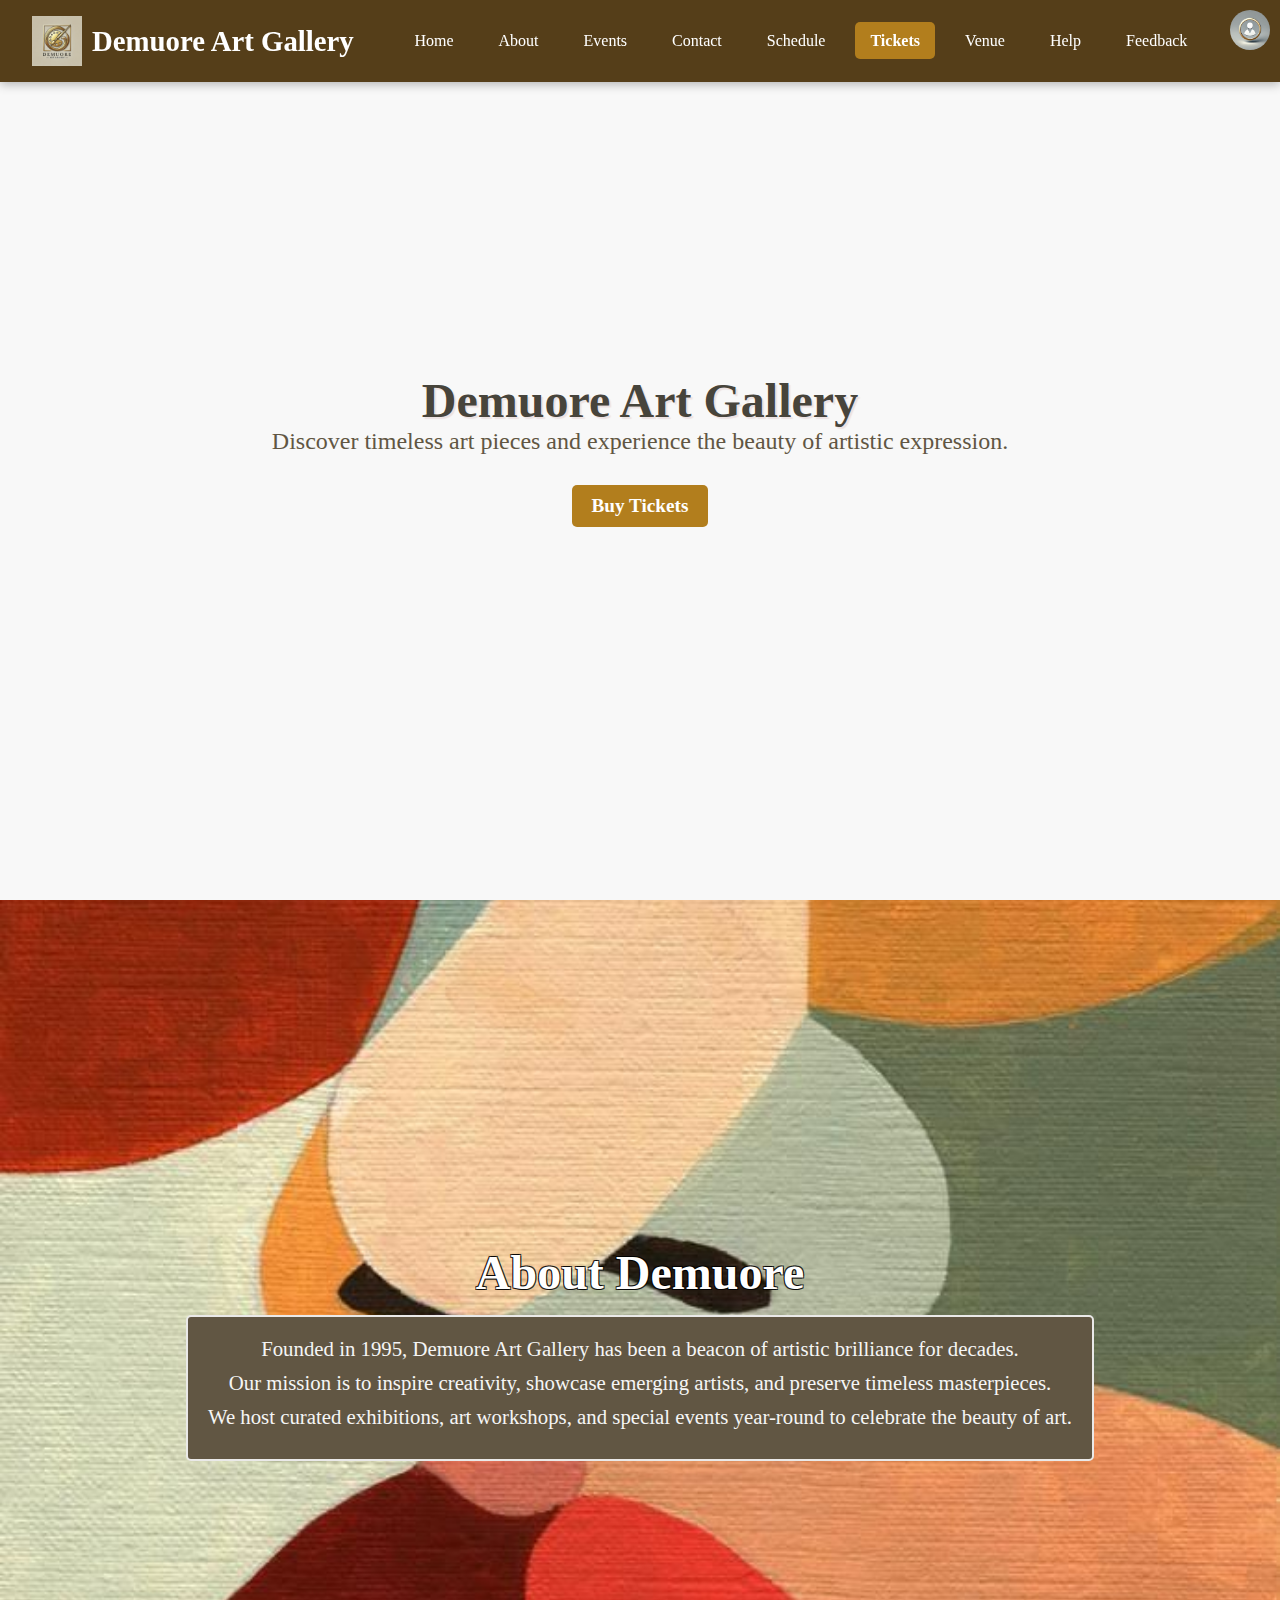
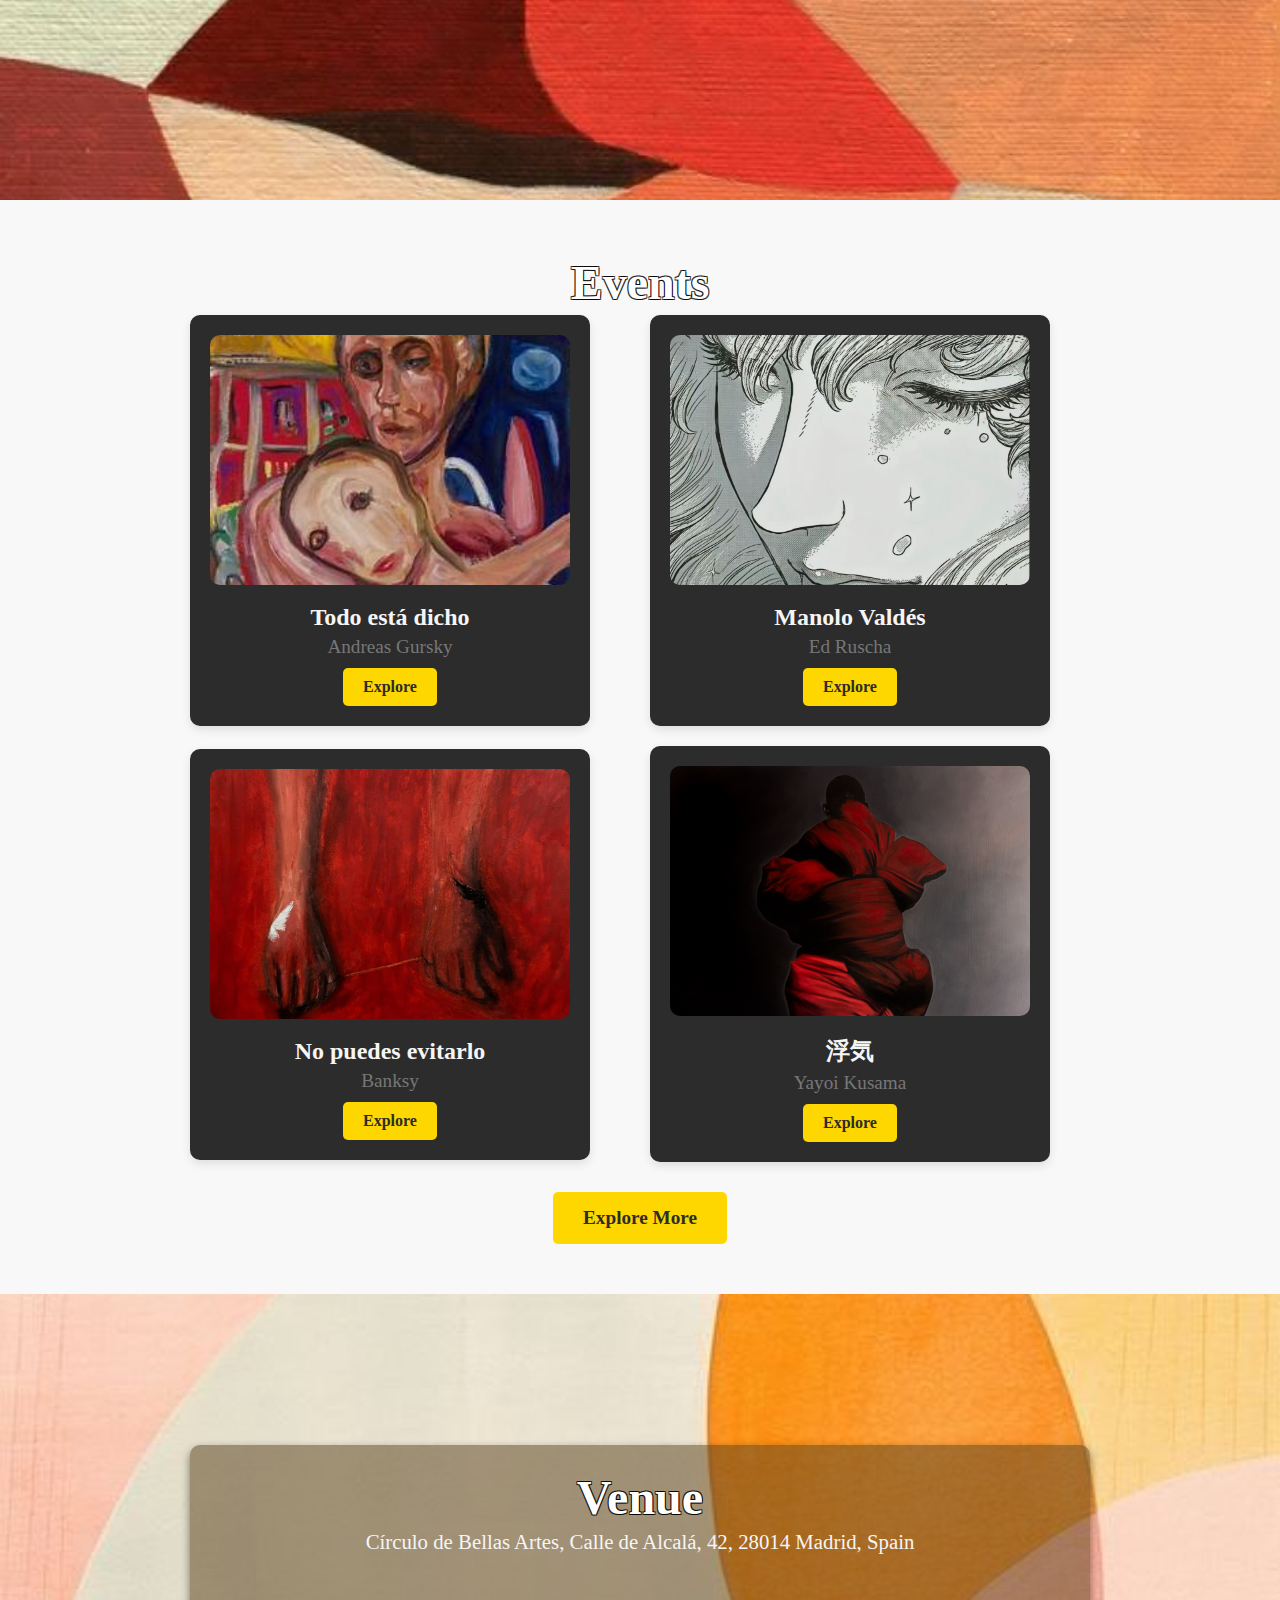
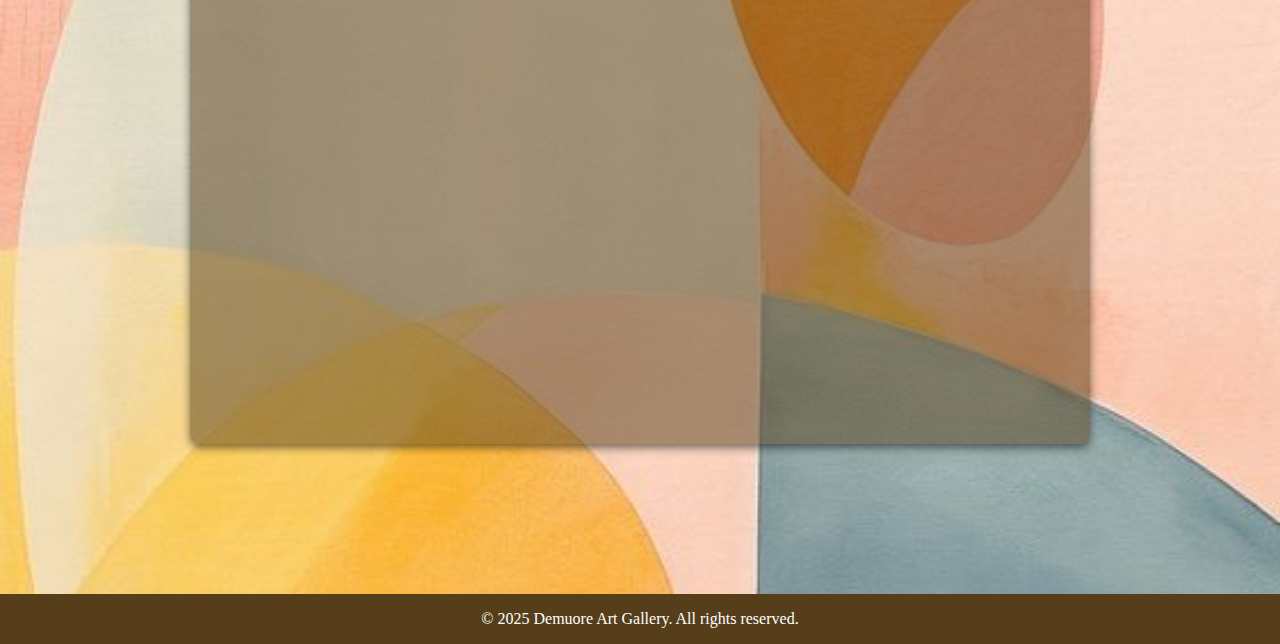
==== index.html @ 27e21dc0 "home update" ====
<!DOCTYPE html>
<html lang="en">
<head>
    <meta charset="UTF-8">
    <meta name="viewport" content="width=device-width, initial-scale=1.0">
    <title>Demuore Art Gallery</title>
    <link rel="stylesheet" href="style.css">
    <script defer src="script.js"></script>
</head>
<body>
    <header>
        <nav class="navbar">
            <div class="logo-section">
                <img src="logo.png" alt="Gallery Logo" class="logo">
                <h1 class="gallery-title">Demuore Art Gallery</h1>
            </div>
            
            <!-- Hamburger Menu Icon -->
            <div class="hamburger" onclick="toggleMenu()">
                ☰
            </div>

            <!-- Navigation Menu -->
            <ul class="nav-links">
                <li><a href="#home">Home</a></li>
                <li><a href="#about">About</a></li>
                <li><a href="#events">Events</a></li>
                <li><a href="#">Contact</a></li>
                <li><a href="#">Schedule</a></li>
                <li><a href="#" class="tickets-btn">Tickets</a></li>
                <li><a href="#venue">Venue</a></li>
                <li><a href="#">Help</a></li>
                <li><a href="#">Feedback</a></li>
            </ul>

            <!-- User Account Logo (Restored) -->
            <div class="user-account">
                <a href="#" class="account-icon">
                    <img src="user_logo.png" alt="User Account">
                </a>
                <div class="account-dropdown">
                    <a href="#">Sign Up</a>
                    <a href="#">Sign In</a>
                </div>
            </div>
        </nav>
    </header>

    <main>
        <!-- Home Section -->
        <section id="home" class="hero">
            <video autoplay loop muted class="background-video">
                <source src="homevid.mp4" type="video/mp4">
                Your browser does not support the video tag.
            </video>
            <div class="hero-content">
                <h2>Demuore Art Gallery</h2>
                <p>Discover timeless art pieces and experience the beauty of artistic expression.</p>
                <a href="#" class="buy-tickets-btn">Buy Tickets</a>
            </div>
        </section>

        <!-- About Section (Restored) -->
        <section id="about" class="about">
            <div class="about-content">
                <h2 class="about-title">About Demuore</h2>
            <a href="About html.html" class="event-link">      
                <div class="about-info">
                    <p>Founded in 1995, Demuore Art Gallery has been a beacon of artistic brilliance for decades.</p>
                    <p>Our mission is to inspire creativity, showcase emerging artists, and preserve timeless masterpieces.</p>
                    <p>We host curated exhibitions, art workshops, and special events year-round to celebrate the beauty of art.</p>
                </div>
            </a>
            </div>
        </section>

        <!-- Events Section -->
<section id="events" class="events-section">
    <h2 class="events-title">Events</h2>
    <div class="events-container">
        
        <!-- Event 1 -->
    <a href="event-details.html" class="event-link">  
        <div class="event-box">
            <img src="event1.jpg" alt="Todo está dicho">
            <h3>Todo está dicho</h3>
            <p class="artist-name">Andreas Gursky</p>
            <span class="explore-btn">Explore</span>
        </div>
    </a>

        <!-- Event 2 -->
    <a href="event-details.html" class="event-link">      
        <div class="event-box">
            <img src="event2.jpg" alt="Manolo Valdés">
            <h3>Manolo Valdés</h3>
            <p class="artist-name">Ed Ruscha</p>
            <span class="explore-btn">Explore</span>
        </div>
    </a>
   
         <!-- Event 3 -->
    <a href="event-details.html" class="event-link"> 
        <div class="event-box">
            <img src="event3.jpg" alt="No puedes evitarlo">
            <h3>No puedes evitarlo</h3>
            <p class="artist-name">Banksy</p>
            <span class="explore-btn">Explore</span>
        </div>
    </a>

        <!-- Event 4 -->
    <a href="event-details.html" class="event-link"> 
        <div class="event-box">
            <img src="event4.jpg" alt="浮気">
            <h3>浮気</h3>
            <p class="artist-name">Yayoi Kusama</p>
            <span class="explore-btn">Explore</span>
        </div>
    </a>
    </div>

    <div class="explore-more-container">
        <a href="event-details.html" class="explore-more-btn">Explore More</a>
    </div>
</section>

<section id="venue" class="section venue-section">
    <div class="venue-container">
        <h2 data-key="venue_title">Venue</h2>
        <p data-key="venue_location">Círculo de Bellas Artes, Calle de Alcalá, 42, 28014 Madrid, Spain</p>
        <div class="map">
            <iframe src="https://www.google.com/maps/embed?pb=!1m18!1m12!1m3!1d3037.573045352051!2d-3.699108225561433!3d40.41830825554573!2m3!1f0!2f0!3f0!3m2!1i1024!2i768!4f13.1!3m3!1m2!1s0xd42288472c293df%3A0xa921f67f134d1c1a!2sC%C3%ADrculo%20de%20Bellas%20Artes!5e0!3m2!1sen!2smy!4v1741976209602!5m2!1sen!2smy" width="600" height="450" style="border:0;" allowfullscreen="" loading="lazy" referrerpolicy="no-referrer-when-downgrade"></iframe>
        </div>
    </div>
</section>
    </main>
    
    <script>
        let lastScrollTop = 0;
        const navbar = document.querySelector(".navbar");
      
        window.addEventListener("scroll", function () {
          let scrollTop = window.scrollY || document.documentElement.scrollTop;
          
          if (scrollTop > lastScrollTop) {
            // scroll down hides navbar
            navbar.style.transform = "translateY(-100%)";
          } else {
            // scroll up shows navbar
            navbar.style.transform = "translateY(0)";
          }
      
          lastScrollTop = scrollTop;
        });
      </script>

    <footer>
        <p>© 2025 Demuore Art Gallery. All rights reserved.</p>
    </footer>

    <script defer src="script.js"></script>
</body>
</html>
---- style.css ----
/* General Reset */
* {
  margin: 0;
  padding: 0;
  box-sizing: border-box;
}

body {
  font-family: 'Palatino Linotype', 'Book Antiqua', Palatino, serif;
  background-color: #f8f8f8;
  color: #333;
}

/* Navigation Bar */
.navbar {
  position: fixed;
  transition: transform 0.3s ease-in-out;
  top: 0;
  left: 0;
  width: 100%;
  display: flex;
  justify-content: space-between;
  align-items: center;
  padding: 1rem 2rem;
  background: rgb(85, 62, 25);
  color: #fff;
  z-index: 1000;
  box-shadow: 0 2px 10px rgba(0, 0, 0, 0.3);
}

/* Logo and Title in One Line */
.logo-section {
  display: flex;
  align-items: center;
  gap: 10px;
}

.logo {
  height: 50px;
  width: auto;
}

.gallery-title {
  font-size: 1.8rem;
  font-weight: bold;
  color: #fff;
}

/* Navigation Links */
.nav-links {
  display: flex;
  gap: 15px;
  list-style: none;
  margin: 0 auto;
}

.nav-links a {
  text-decoration: none;
  color: #fff;
  font-size: 1rem;
  padding: 10px 15px;
  border-radius: 5px;
}

.nav-links a:hover {
  color: #ffd700;
}

/* Change "Tickets" Button Style */
/* Navigation Bar "Tickets" Button (Same Style as Home Page) */
.tickets-btn {
  background: #b27e1d; /* No background */
  color: white; /* Black text */
  font-weight: bold;
  text-decoration: none;
}

.nav-links .tickets-btn:hover {
  background: #ffa500; /* Gold background on hover */
  color: #2c2c2c; /* Dark text on hover */
}

/* User Account Icon */
.user-account {
  position: fixed;
  top: 10px;
  right: 10px;
  display: inline-block;
}

.account-icon img {
  height: 40px;
  width: 40px;
  border-radius: 50%;
  cursor: pointer;
}

.account-dropdown {
  display: none;
  position: absolute;
  top: 50px;
  right: 0;
  background: #2c2c2c;
  border: 1px solid #ffd700;
  border-radius: 5px;
}

.account-dropdown a {
  display: block;
  padding: 10px;
  color: #ffd700;
  text-decoration: none;
}

.account-dropdown a:hover {
  background: #ffa500;
  color: #fff;
}

.user-account:hover .account-dropdown {
  display: block;
}

.hamburger {
  display: none;
}

@media screen and (max-width: 1200px) {
  .navbar {
    padding: 1rem; /* Reduce padding */
  }

  .logo {
    max-width: 120px; /* Smaller logo for medium screens */
  }

  .gallery-title {
    font-size: 1.6rem; /* Smaller title size */
  }

  .nav-links a {
    font-size: 0.9rem; /* Smaller font size for links */
  }
}
@media screen and (max-width: 992px) {
  /* Adjustments for tablets and smaller desktops */
  .navbar {
    flex-direction: column; /* Stack navbar items */
    align-items: flex-start; /* Align items to the left */
  }

  .logo {
    max-width: 100px; /* Smaller logo for mobile */
  }

  .gallery-title {
    font-size: 1.5rem; /* Adjust title size for mobile */
  }

  .account-icon img {
    height: 30px; /* Smaller size for mobile */
    width: 30px; /* Smaller size for mobile */
  }
}

@media screen and (max-width: 768px) {
  .hamburger {
    display: block;
    font-size: 2rem;
    cursor: pointer;
    color: #fff;
  }

  .nav-links {
    max-height: 0;
    overflow: hidden;
    flex-direction: column;
    position: absolute;
    top: 70px;
    left: 0;
    width: 100%;
    background: #2c2c2c;
    text-align: center;
    transition: max-height 0.3s ease-in-out;
  }

  .nav-links.show {
    max-height: 500px;
    overflow-y: auto; /* Enables scrolling if menu overflows */
    padding: 10px 0;
  }

  .nav-links li {
    margin: 10px 0;
  }

  .nav-links a {
    display: block;
    padding: 10px;
    font-size: 1.2rem;
  }

  .account-icon img {
    height: 30px; /* Smaller size for mobile */
    width: 30px; /* Smaller size for mobile */
  }

  .account-dropdown a {
    padding: 8px; /* Smaller padding for mobile */
    font-size: 0.9rem; /* Adjust font size for mobile */
  }
}

/* Hero Section (Home Page) */
.hero {
  position: relative; /* Position relative to contain the video */
  height: 100vh; /* Full viewport height */
  display: flex;
  align-items: center;
  justify-content: center;
  text-align: center;
  padding: 20px;
  overflow: hidden; 
}

.background-video {
  position: absolute; /* Position absolute to cover the section */
  top: 50%; /* Center the video vertically */
  left: 50%; /* Center the video horizontally */
  min-width: 100%; /* Minimum width to cover the section */
  min-height: 100%; /* Minimum height to cover the section */
  width: auto; /* Auto width */
  height: auto; /* Auto height */
  z-index: 1; /* Behind the content */
  transform: translate(-50%, -50%); /* Center the video */
  object-fit: cover; /* Cover the entire section */
}

.hero-content {
  position: relative; /* Position relative to be above the video */
  z-index: 2; /* Above the video */
  color: rgb(85, 71, 57); /* Text color */
  background:none;
  padding: 20px;
  text-shadow: 2px 2px 1px rgb(236, 226, 226);
}

.hero h2 {
  font-size: 3rem;
  color: #47443b;
}

@media screen and (max-width: 768px) {
  .hero-content h2 {
    font-size: 3rem;
  }
}

.hero-content p {
  color: rgb(97, 86, 67);
  text-shadow: none;
  font-size: 1.5rem;
  color: none;
  margin-bottom: 20px;
}
.hero .buy-tickets-btn {
  display: inline-block;
  padding: 10px 20px;
  background: #b27e1d;
  color: white;
  text-shadow: none;
  text-decoration: none;
  font-weight: bold;
  font-size: 1.2rem;
  transition: background 0.3s ease;
  margin-top: 10px;
}

.buy-tickets-btn {
  padding: 15px 30px;
  background: #ffd700;
  color: #2c2c2c;
  text-decoration: none;
  font-weight: bold;
  border-radius: 5px;
  font-size: 1.2rem;
  transition: background 0.3s ease;
}

.buy-tickets-btn:hover {
  background: #ffa500;
}

/* About Section */
.about {
  height: 100vh;
  background: url('images/aboutbg.jpg') no-repeat center center/cover;
  display: flex;
  align-items: center;
  justify-content: center;
  text-align: center;
  padding: 20px;
  flex-direction: column;
}

.about-title {
  font-size: 3rem;
  font-family: 'Playfair Display', serif;
  color: white;
  text-shadow: 
        -1px -1px 0 rgba(0, 0, 0, 0.8),  
         1px -1px 0 rgba(0, 0, 0, 0.8),
        -1px  1px 0 rgba(0, 0, 0, 0.8),
         1px  1px 0 rgba(0, 0, 0, 0.8);
  padding: 5px 15px;
  text-align: center;
  display: inline-block;
}

.about-info {
  margin-top: 10px;
  padding: 20px;
  background: rgb(97, 86, 67);
  border: 2px solid #eae9e8;
  border-radius: 5px;
  transition: transform 0.3s ease-in-out, box-shadow 0.3s ease-in-out;
  cursor: pointer; /* Makes it clear that it's clickable */
}

.about-info:hover {
  transform: scale(1.05); /* Slightly enlarges on hover */
  box-shadow: 0px 4px 10px rgba(0, 0, 0, 0.2); /* Adds a subtle shadow */
  background: rgb(100, 98, 97); /* Slightly lighter background */
}

.about-info p {
  font-size: 1.3rem;
  color: #f5f5f5;
  margin-bottom: 10px;
}

/* Footer */
footer {
  text-align: center;
  padding: 1rem;
  background: rgb(85, 62, 25);
  color: #fff;
}


/* Events Section */
.events-section {
  height: auto;
  background: url('images/eventbg.jpg') no-repeat center center/cover;
  text-align: center;
  padding: 50px 20px;
  background-attachment: fixed;
}

/* Events Title */
.events-title {
  font-size: 3rem;
  font-family: 'Playfair Display', serif;
  color: white;
  text-shadow: 
        -1px -1px 0 rgba(0, 0, 0, 0.8),  
         1px -1px 0 rgba(0, 0, 0, 0.8),
        -1px  1px 0 rgba(0, 0, 0, 0.8),
         1px  1px 0 rgba(0, 0, 0, 0.8);
  padding: 5px 15px;
  text-align: center;
  display: inline-block;
}

/* Events Container (2x2 Grid) */
.events-container {
  display: grid;
  grid-template-columns: repeat(2, 1fr);
  gap: 20px;
  justify-items: center;
  align-items: center;
  margin: 0 auto;
  max-width: 900px;
}

/* Make the whole event-box clickable */
.event-link {
  text-decoration: none; /* Remove default link underline */
  display: block;
  width: 100%;
}

/* Event Box */
.event-box {
  background: #2c2c2c;
  padding: 20px;
  border-radius: 10px;
  box-shadow: 0px 4px 10px rgba(0, 0, 0, 0.1);
  text-align: center;
  width: 100%;
  max-width: 400px;
  transition: transform 0.3s ease-in-out;
}

.event-box:hover {
  transform: scale(1.05);
}

.event-box img {
  width: 100%;
  height: 250px; /* Set a consistent height */
  object-fit: cover; /* Ensures the image covers the area without distortion */
  border-radius: 10px;
  margin-bottom: 15px;
}

.event-box h3 {
  font-size: 1.5rem;
  color: #f5f5f5;
  margin-bottom: 5px;
}

.artist-name {
  font-size: 1rem;
  color: #aaaaaa;
  margin-bottom: 10px;
}

/* Explore Button */
.explore-btn {
  display: inline-block;
  padding: 10px 20px;
  background: #ffd700;
  color: #2c2c2c;
  text-decoration: none;
  font-weight: bold;
  border-radius: 5px;
  transition: background 0.3s ease;
}

.explore-btn:hover {
  background: #ffa500;
}

/* Explore More Button */
.explore-more-container {
  text-align: center;
  margin-top: 30px;
}

.explore-more-btn {
  display: inline-block;
  padding: 15px 30px;
  background: #ffd700;
  color: #2c2c2c;
  text-decoration: none;
  font-weight: bold;
  border-radius: 5px;
  font-size: 1.2rem;
  transition: background 0.3s ease;
}

.explore-more-btn:hover {
  background: #ffa500;
}

/* Responsive Design */
@media screen and (max-width: 768px) {
  .events-container {
    grid-template-columns: 1fr;
  }
}

/* Exhibition Header */
.exhibition-header {
  text-align: center;
  padding: 100px 0 40px; /* Adds extra top padding to move it down */
  background: #fff;
}

.exhibition-header h1 {
  font-size: 3rem;
  font-family: 'Playfair Display', serif;
  color: #2c2c2c;
  margin-top: 50px; /* Moves the title further down */
}

/* Event Details Section */
.event-details {
  background: #fff;
  padding: 50px 10%;
}

.event-content {
  display: flex;
  align-items: center;
  gap: 30px;
  max-width: 1100px;
  margin: 0 auto;
}

.event-image {
  width: 400px; /* Set a fixed width */
  height: 400px; /* Set a fixed height */
  object-fit: cover; /* Crop the image to fill the space */
  border-radius: 10px;
}

.event-info {
  flex: 1;
}

.event-info h2 {
  font-size: 2rem;
  color: #2c2c2c;
}

.artist-name {
  font-size: 1.2rem;
  color: #777;
}

.event-dates,
.event-venue {
  font-size: 1rem;
  color: #555;
  margin: 5px 0;
}

.artist-details {
  font-size: 1rem;
  color: #444;
  margin-top: 15px;
  line-height: 1.5;
}

/* Buy Tickets Button */
.buy-tickets-btn {
  display: inline-block;
  padding: 10px 20px;
  background: #ffd700;
  color: #2c2c2c;
  text-decoration: none;
  font-weight: bold;
  border-radius: 5px;
  margin-top: 10px;
  transition: background 0.3s ease;
}

.buy-tickets-btn:hover {
  background: #ffa500;
}

/* Responsive Design */
@media screen and (max-width: 768px) {
  .event-content {
    flex-direction: column;
  }
  
  .event-image {
    width: 100%;
    max-height: 300px;
  }
}

.upcoming-exhibitions {
  text-align: center;
  padding: 50px 0;
}

.exhibitions-grid {
  display: grid;
  grid-template-columns: repeat(3, 1fr);
  gap: 30px;
  max-width: 1200px;
  margin: 0 auto;
}

.exhibition-item {
  background: #fff;
  padding: 20px;
  box-shadow: 0px 4px 8px rgba(0, 0, 0, 0.1);
  border-radius: 10px;
}

.exhibition-item img {
  width: 300px; /* Set a fixed width */
  height: 300px; /* Set a fixed height */
  object-fit: cover; /* Crop the image to fill the space */
  border-radius: 10px;
}

.exhibition-item h2 {
  font-size: 24px;
  margin: 10px 0;
  font-weight: bold;
}

.exhibition-item .artist {
  font-size: 20px;
  color: #666;
  margin: 5px 0;
}

.exhibition-item .date,
.exhibition-item .venue {
  font-size: 14px;
  color: #666;
  margin: 5px 0;
}

.upcoming-exhibitions h2 {
  color: black;
}

/* Venue Section */
.venue-section {
  background: url('images/venuebg.jpg') no-repeat center center/cover;
  height: 100vh;
  display: flex;
  align-items: center;
  justify-content: center;
  text-align: center;
  padding: 50px 20px;
}

.venue-container {
  max-width: 900px;
  width: 100%;
  padding: 20px;
  background: rgb(85, 62, 25,0.5);
  border-radius: 10px;
  box-shadow: 0 4px 8px rgba(0, 0, 0, 0.5);
}

.venue-section h2 {
  font-size: 3rem;
  font-family: 'Playfair Display', serif;
  color: white;
  text-shadow: 
        -1px -1px 0 rgba(0, 0, 0, 0.8),  
         1px -1px 0 rgba(0, 0, 0, 0.8),
        -1px  1px 0 rgba(0, 0, 0, 0.8),
         1px  1px 0 rgba(0, 0, 0, 0.8);
  padding: 5px 15px;
  text-align: center;
  display: inline-block;
}

.venue-section p {
  font-size: 1.3rem;
  color: #f5f5f5;
  margin-bottom: 20px;
}

.venue-section .map {
  margin-top: 20px;
  display: flex;
  justify-content: center;
}

.venue-section iframe {
  width: 100%;
  max-width: 600px;
  height: 450px;
  border: none;
  border-radius: 10px;
}
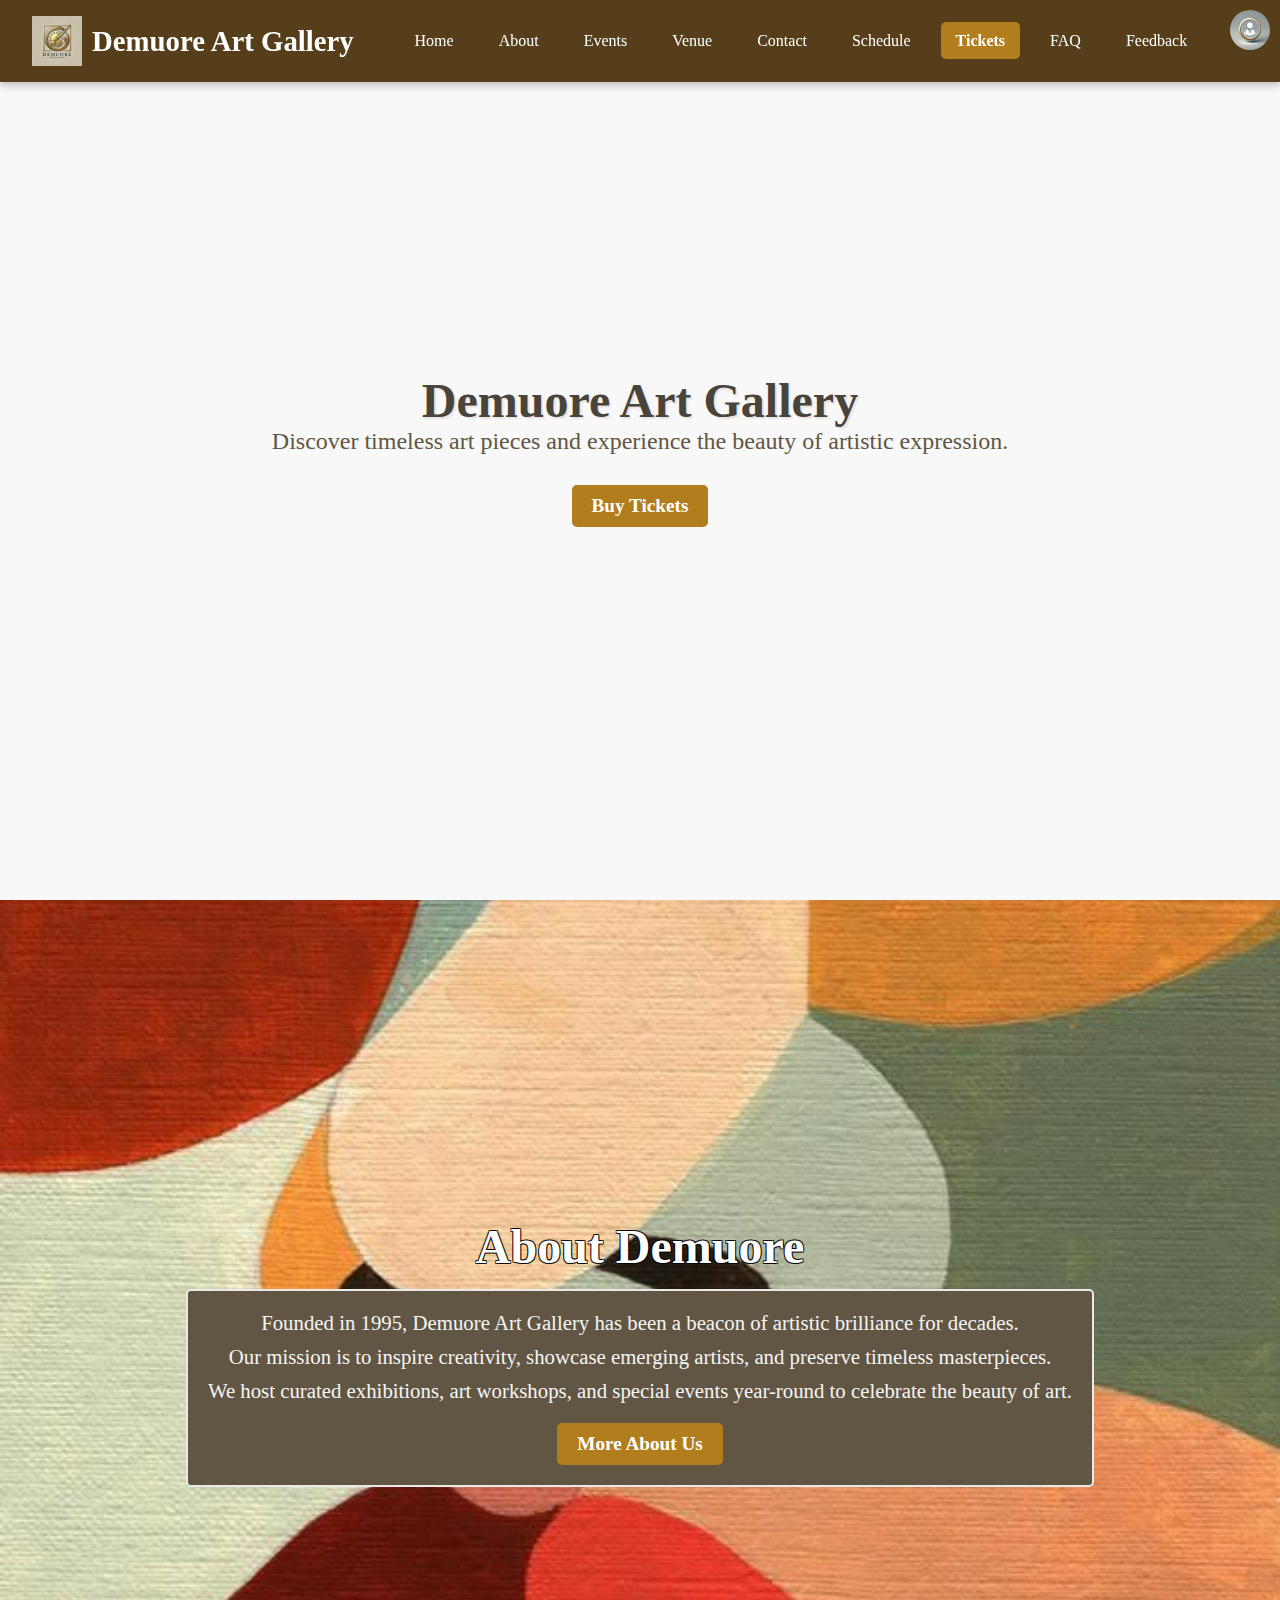
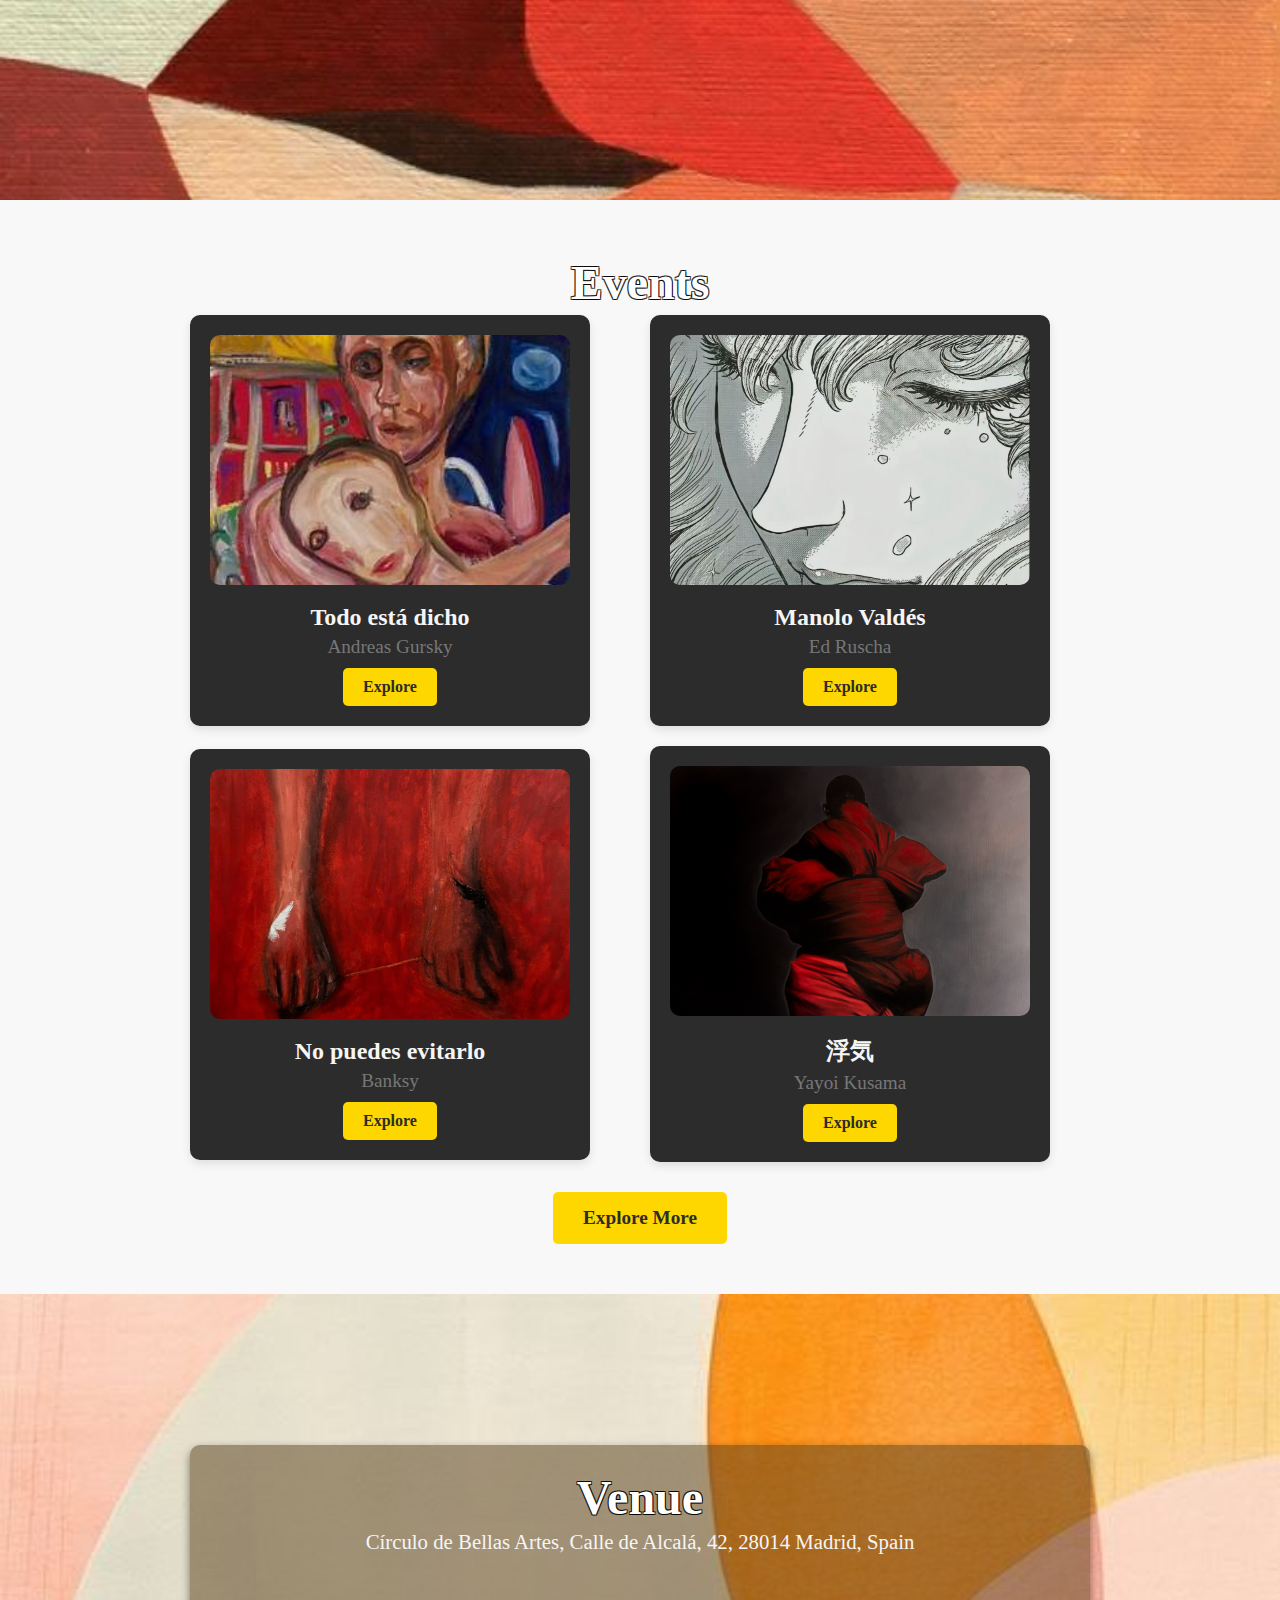
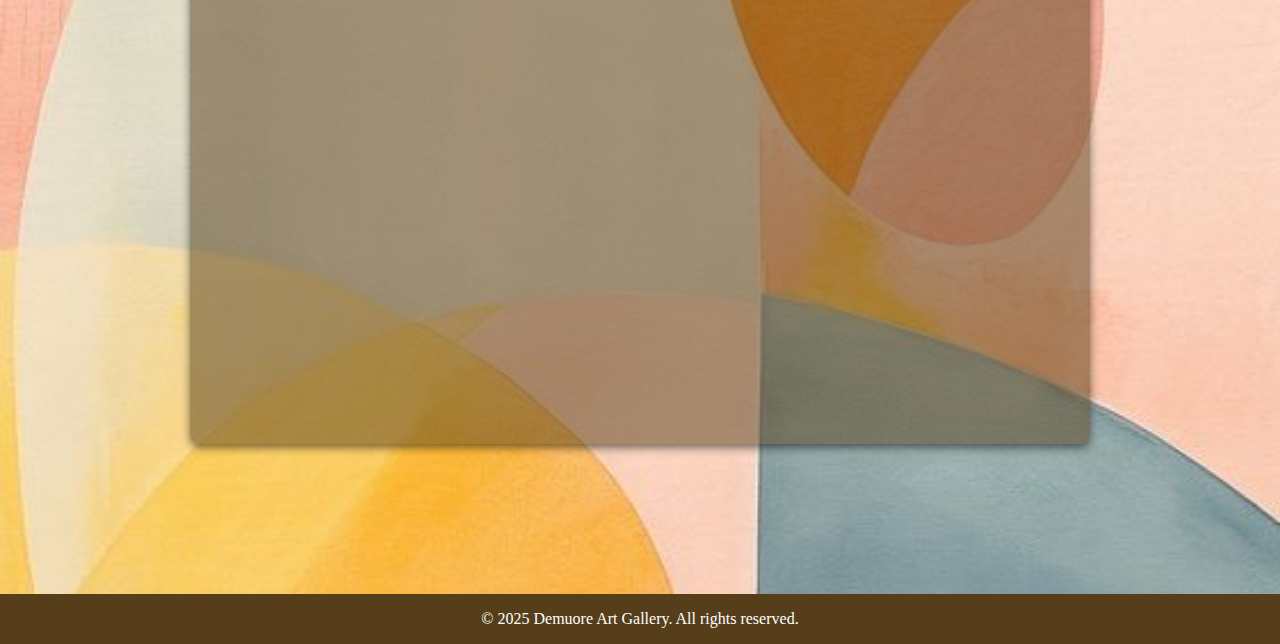
==== commit c145fdb6: "home update" ====
--- a/index.html
+++ b/index.html
@@ -25,11 +25,11 @@
                 <li><a href="#home">Home</a></li>
                 <li><a href="#about">About</a></li>
                 <li><a href="#events">Events</a></li>
+                <li><a href="#venue">Venue</a></li>
                 <li><a href="#">Contact</a></li>
                 <li><a href="#">Schedule</a></li>
                 <li><a href="#" class="tickets-btn">Tickets</a></li>
-                <li><a href="#venue">Venue</a></li>
-                <li><a href="#">Help</a></li>
+                <li><a href="#">FAQ</a></li>
                 <li><a href="#">Feedback</a></li>
             </ul>
 
@@ -69,6 +69,7 @@
                     <p>Founded in 1995, Demuore Art Gallery has been a beacon of artistic brilliance for decades.</p>
                     <p>Our mission is to inspire creativity, showcase emerging artists, and preserve timeless masterpieces.</p>
                     <p>We host curated exhibitions, art workshops, and special events year-round to celebrate the beauty of art.</p>
+                    <a href="#" class="about-btn">More About Us</a>
                 </div>
             </a>
             </div>
--- a/style.css
+++ b/style.css
@@ -276,19 +276,9 @@
   margin-top: 10px;
 }
 
-.buy-tickets-btn {
-  padding: 15px 30px;
-  background: #ffd700;
-  color: #2c2c2c;
-  text-decoration: none;
-  font-weight: bold;
-  border-radius: 5px;
-  font-size: 1.2rem;
-  transition: background 0.3s ease;
-}
-
 .buy-tickets-btn:hover {
   background: #ffa500;
+  color: #2c2c2c;
 }
 
 /* About Section */
@@ -337,6 +327,24 @@
   font-size: 1.3rem;
   color: #f5f5f5;
   margin-bottom: 10px;
+}
+.about-btn {
+  display: inline-block;
+  padding: 10px 20px;
+  background: #b27e1d;
+  color: white;
+  text-shadow: none;
+  text-decoration: none;
+  border-radius: 5px;
+  font-weight: bold;
+  font-size: 1.2rem;
+  transition: background 0.3s ease;
+  margin-top: 10px;
+}
+
+.about-btn:hover {
+  background: #ffa500;
+  color: #2c2c2c;
 }
 
 /* Footer */
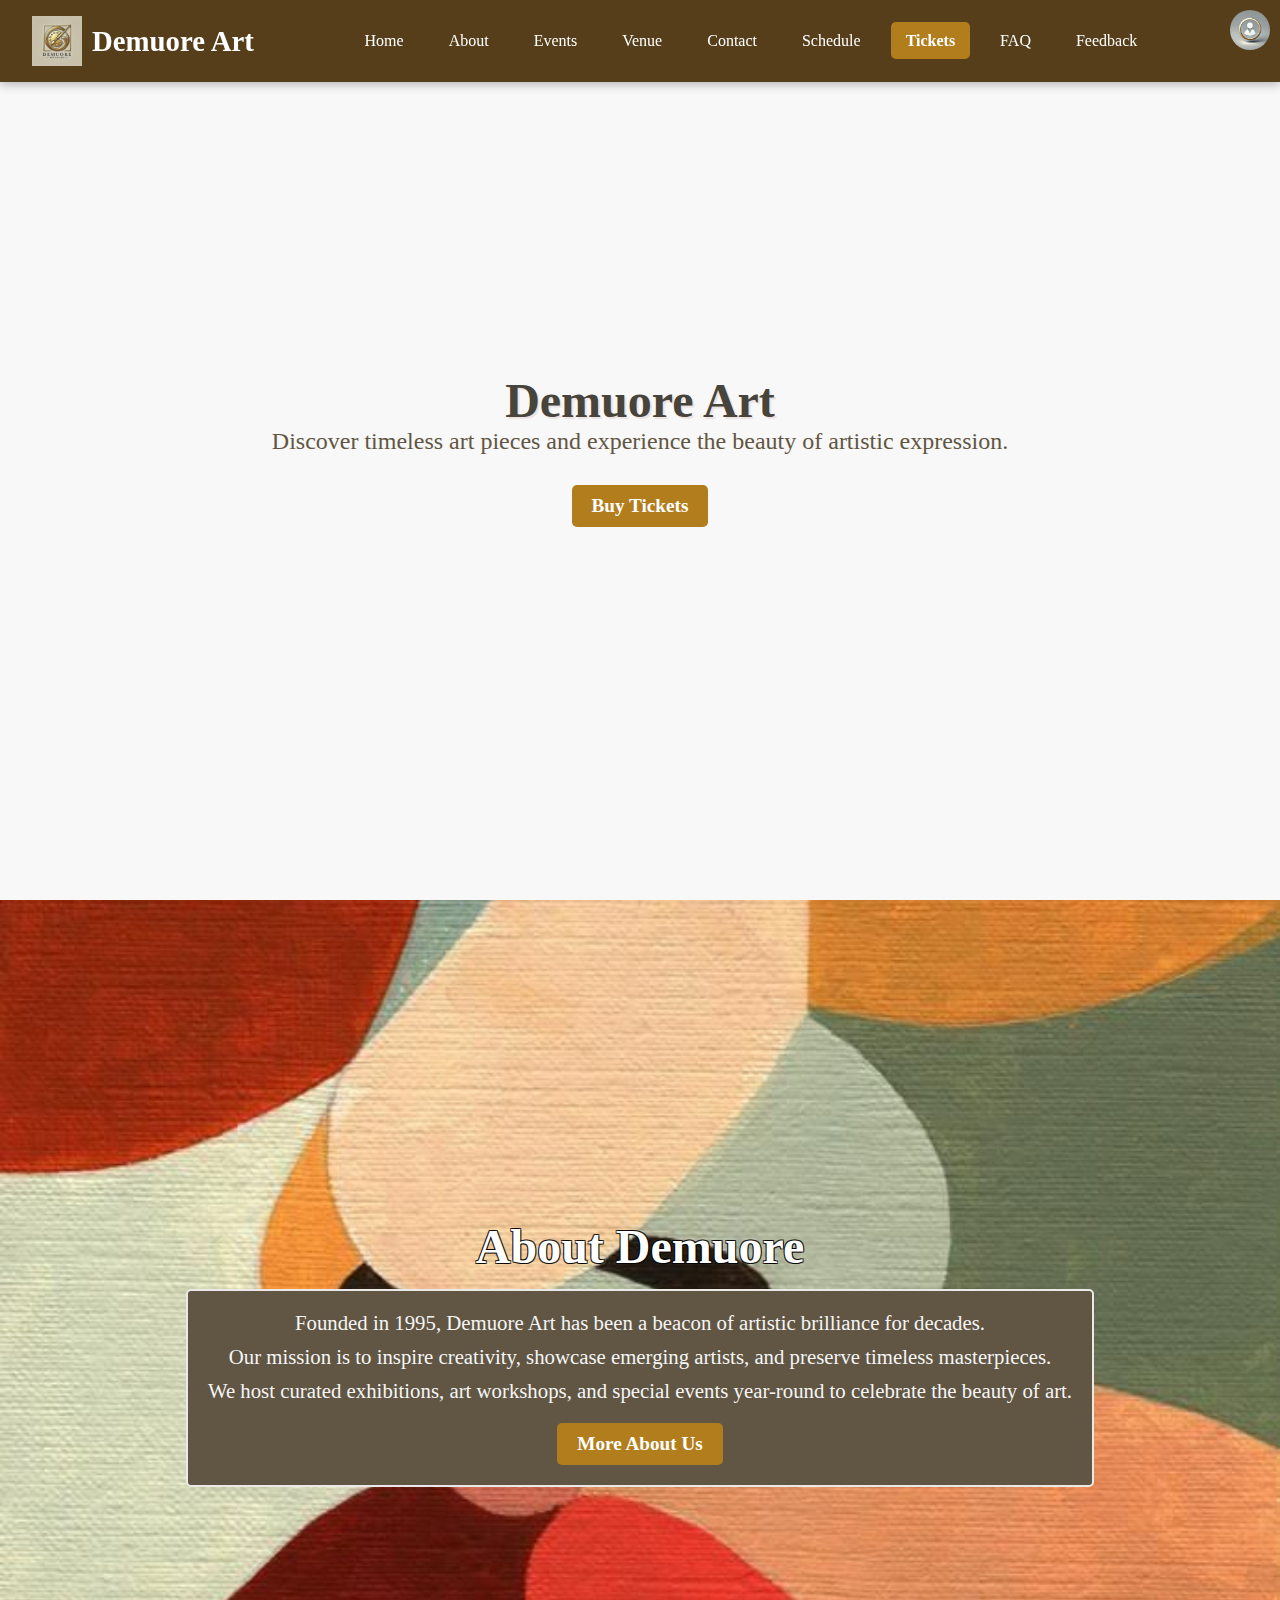
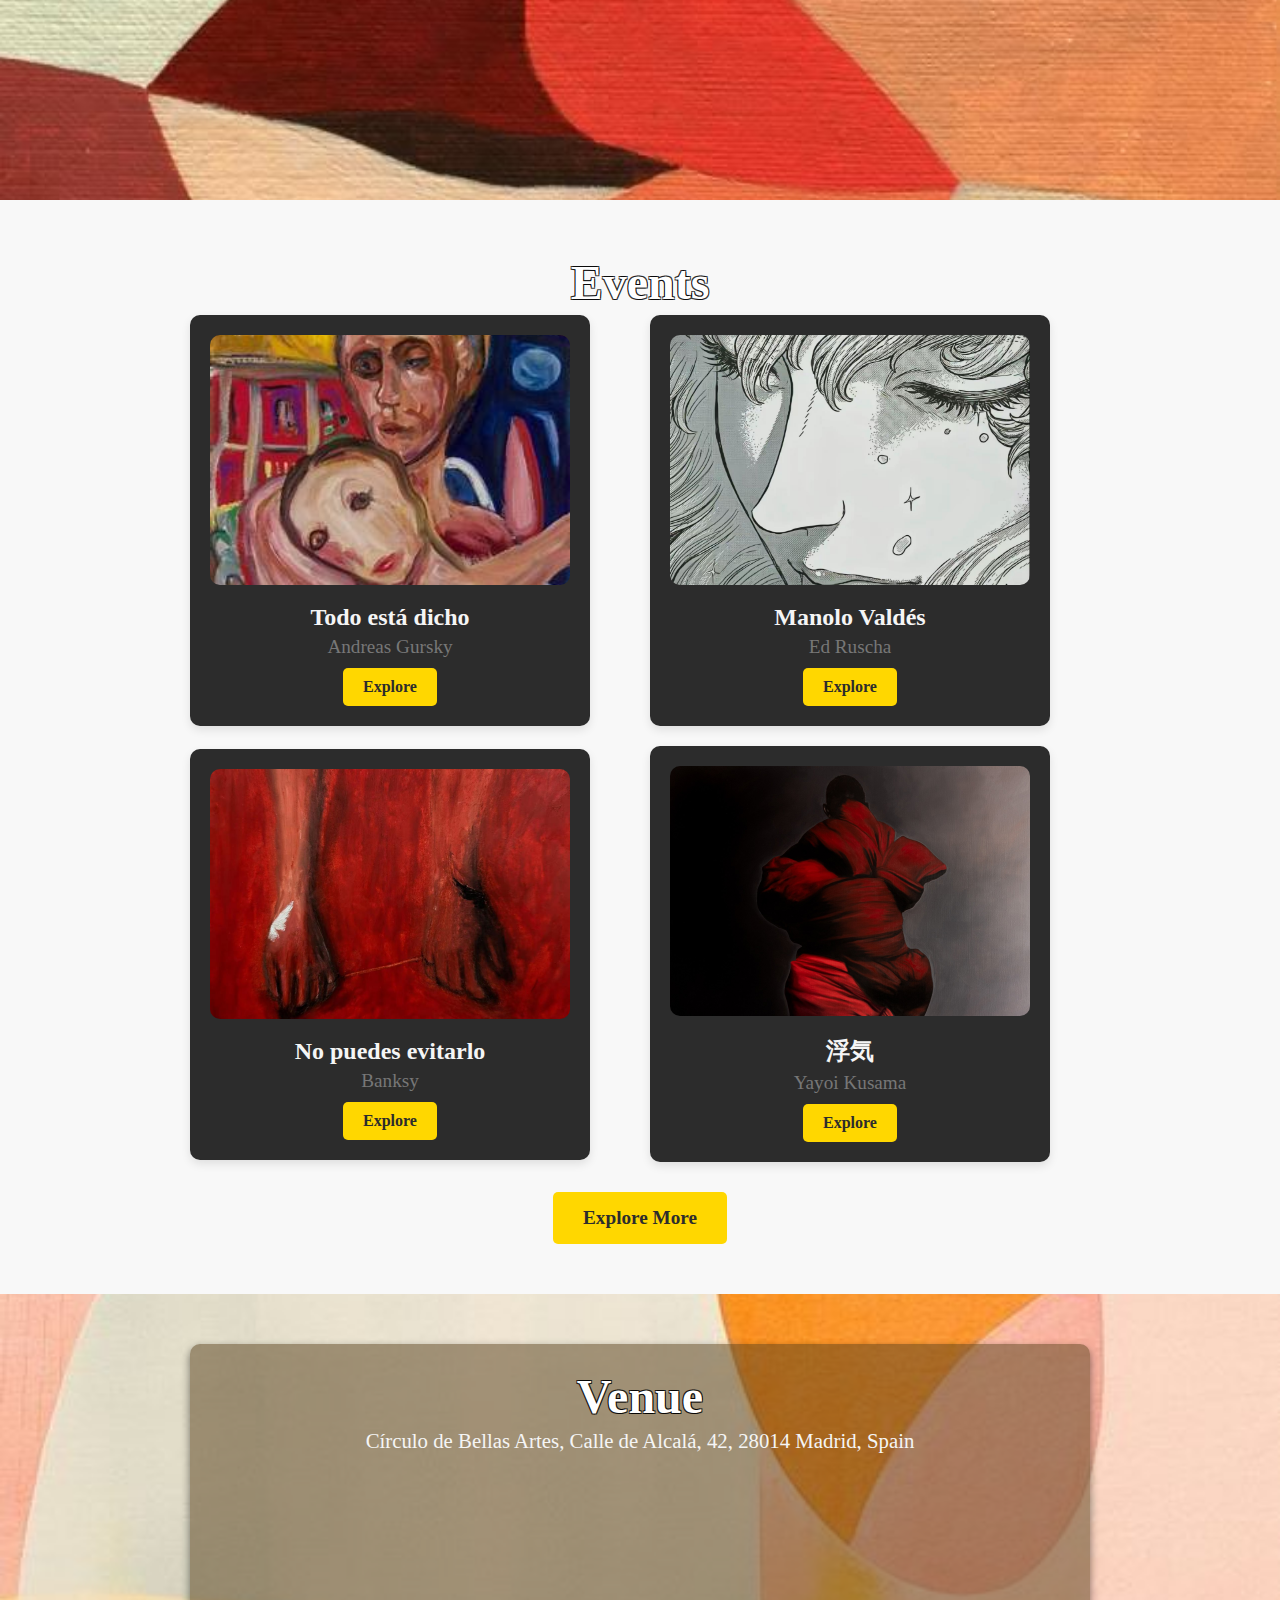
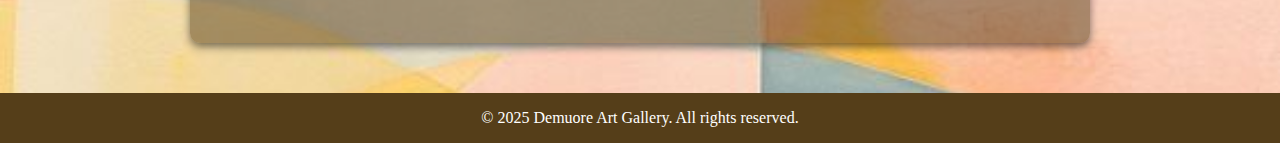
==== commit 513542db: "update" ====
--- a/index.html
+++ b/index.html
@@ -3,7 +3,7 @@
 <head>
     <meta charset="UTF-8">
     <meta name="viewport" content="width=device-width, initial-scale=1.0">
-    <title>Demuore Art Gallery</title>
+    <title>Demuore Art</title>
     <link rel="stylesheet" href="style.css">
     <script defer src="script.js"></script>
 </head>
@@ -12,7 +12,7 @@
         <nav class="navbar">
             <div class="logo-section">
                 <img src="logo.png" alt="Gallery Logo" class="logo">
-                <h1 class="gallery-title">Demuore Art Gallery</h1>
+                <h1 class="gallery-title">Demuore Art</h1>
             </div>
             
             <!-- Hamburger Menu Icon -->
@@ -28,8 +28,8 @@
                 <li><a href="#venue">Venue</a></li>
                 <li><a href="#">Contact</a></li>
                 <li><a href="#">Schedule</a></li>
-                <li><a href="#" class="tickets-btn">Tickets</a></li>
-                <li><a href="#">FAQ</a></li>
+                <li><a href="event-details.html" class="tickets-btn">Tickets</a></li>
+                <li><a href="faq.html">FAQ</a></li>
                 <li><a href="#">Feedback</a></li>
             </ul>
 
@@ -54,7 +54,7 @@
                 Your browser does not support the video tag.
             </video>
             <div class="hero-content">
-                <h2>Demuore Art Gallery</h2>
+                <h2>Demuore Art</h2>
                 <p>Discover timeless art pieces and experience the beauty of artistic expression.</p>
                 <a href="#" class="buy-tickets-btn">Buy Tickets</a>
             </div>
@@ -66,7 +66,7 @@
                 <h2 class="about-title">About Demuore</h2>
             <a href="About html.html" class="event-link">      
                 <div class="about-info">
-                    <p>Founded in 1995, Demuore Art Gallery has been a beacon of artistic brilliance for decades.</p>
+                    <p>Founded in 1995, Demuore Art has been a beacon of artistic brilliance for decades.</p>
                     <p>Our mission is to inspire creativity, showcase emerging artists, and preserve timeless masterpieces.</p>
                     <p>We host curated exhibitions, art workshops, and special events year-round to celebrate the beauty of art.</p>
                     <a href="#" class="about-btn">More About Us</a>
--- a/style.css
+++ b/style.css
@@ -474,8 +474,43 @@
 
 /* Responsive Design */
 @media screen and (max-width: 768px) {
+  .hero h2 {
+    font-size: 2.5rem; /* Adjust font size for smaller screens */
+  }
+
+  .hero-content p {
+    font-size: 1.2rem; /* Adjust font size for smaller screens */
+  }
+
+  .about-title {
+    font-size: 2.5rem; /* Adjust font size for smaller screens */
+  }
+
+  .events-title {
+    font-size: 2.5rem; /* Adjust font size for smaller screens */
+  }
+
   .events-container {
-    grid-template-columns: 1fr;
+    grid-template-columns: 1fr; /* Stack events on smaller screens */
+  }
+
+  .event-box {
+    max-width: 100%; /* Allow event box to take full width */
+  }
+
+  .about-info {
+    padding: 10px; /* Adjust padding for smaller screens */
+  }
+
+  .about-info p {
+    font-size: 1rem; /* Adjust font size for smaller screens */
+  }
+
+  .buy-tickets-btn,
+  .about-btn,
+  .explore-more-btn {
+    font-size: 1rem; /* Adjust button font size for smaller screens */
+    padding: 8px 16px; /* Adjust button padding for smaller screens */
   }
 }
 
@@ -508,8 +543,9 @@
 }
 
 .event-image {
-  width: 400px; /* Set a fixed width */
-  height: 400px; /* Set a fixed height */
+  width: 100%; /* Set a fixed width */
+  max-width: 400px;
+  height: auto; /* Set a fixed height */
   object-fit: cover; /* Crop the image to fill the space */
   border-radius: 10px;
 }
@@ -592,9 +628,8 @@
 }
 
 .exhibition-item img {
-  width: 300px; /* Set a fixed width */
-  height: 300px; /* Set a fixed height */
-  object-fit: cover; /* Crop the image to fill the space */
+  width: 100%; 
+  object-fit: cover; 
   border-radius: 10px;
 }
 
@@ -624,7 +659,7 @@
 /* Venue Section */
 .venue-section {
   background: url('images/venuebg.jpg') no-repeat center center/cover;
-  height: 100vh;
+  height: auto;
   display: flex;
   align-items: center;
   justify-content: center;
@@ -670,8 +705,36 @@
 .venue-section iframe {
   width: 100%;
   max-width: 600px;
-  height: 450px;
+  height: auto;
   border: none;
   border-radius: 10px;
 }
 
+@media screen and (max-width: 768px) {
+  .navbar {
+    flex-direction: column; /* Stack navbar items */
+  }
+
+  .event-content {
+    flex-direction: column; /* Stack event details */
+  }
+
+  .event-image {
+    width: 100%; /* Full width for images */
+    max-height: 300px; /* Limit height */
+  }
+
+  .exhibition-item img {
+    width: 100%; /* Full width for exhibition images */
+    height: auto; /* Responsive height */
+  }
+
+  .venue-section h2 {
+    font-size: 2.5rem; /* Adjust title size for mobile */
+  }
+
+  .venue-section p {
+    font-size: 1rem; /* Adjust paragraph size for mobile */
+  }
+}
+
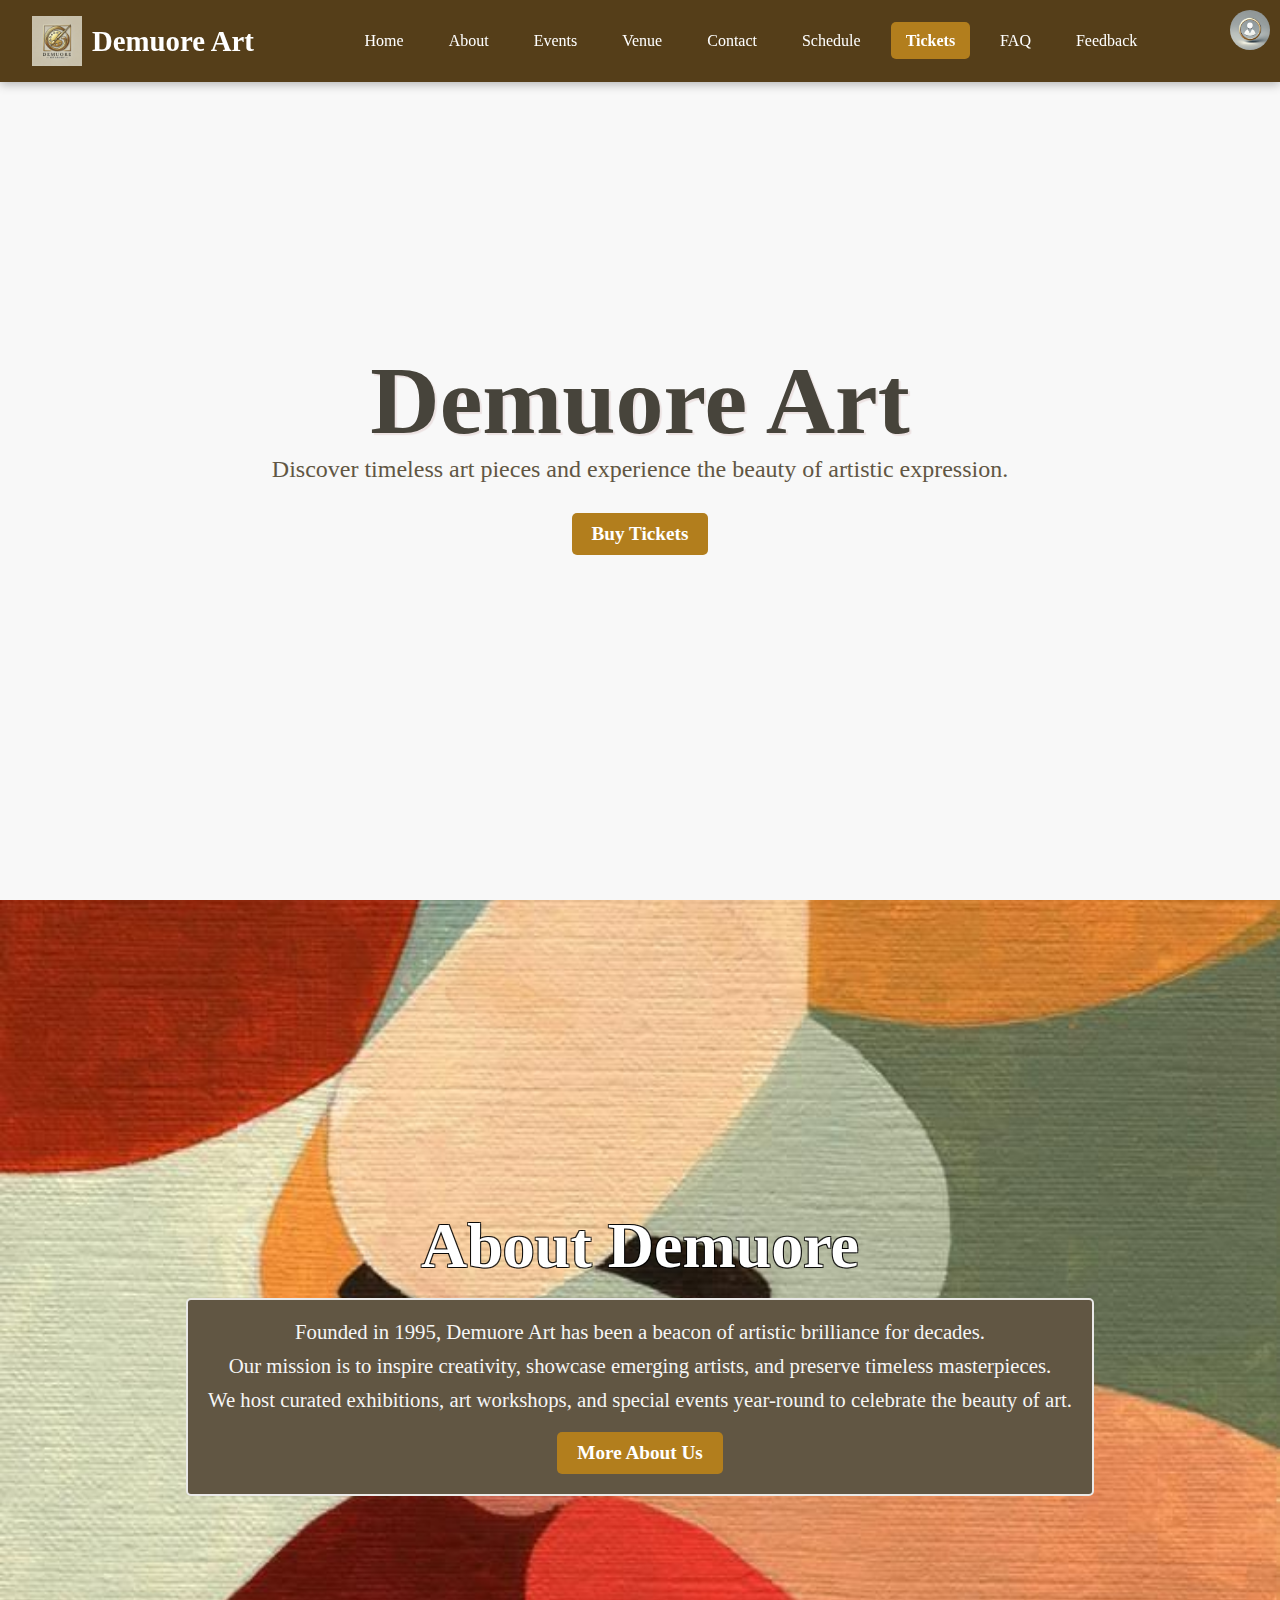
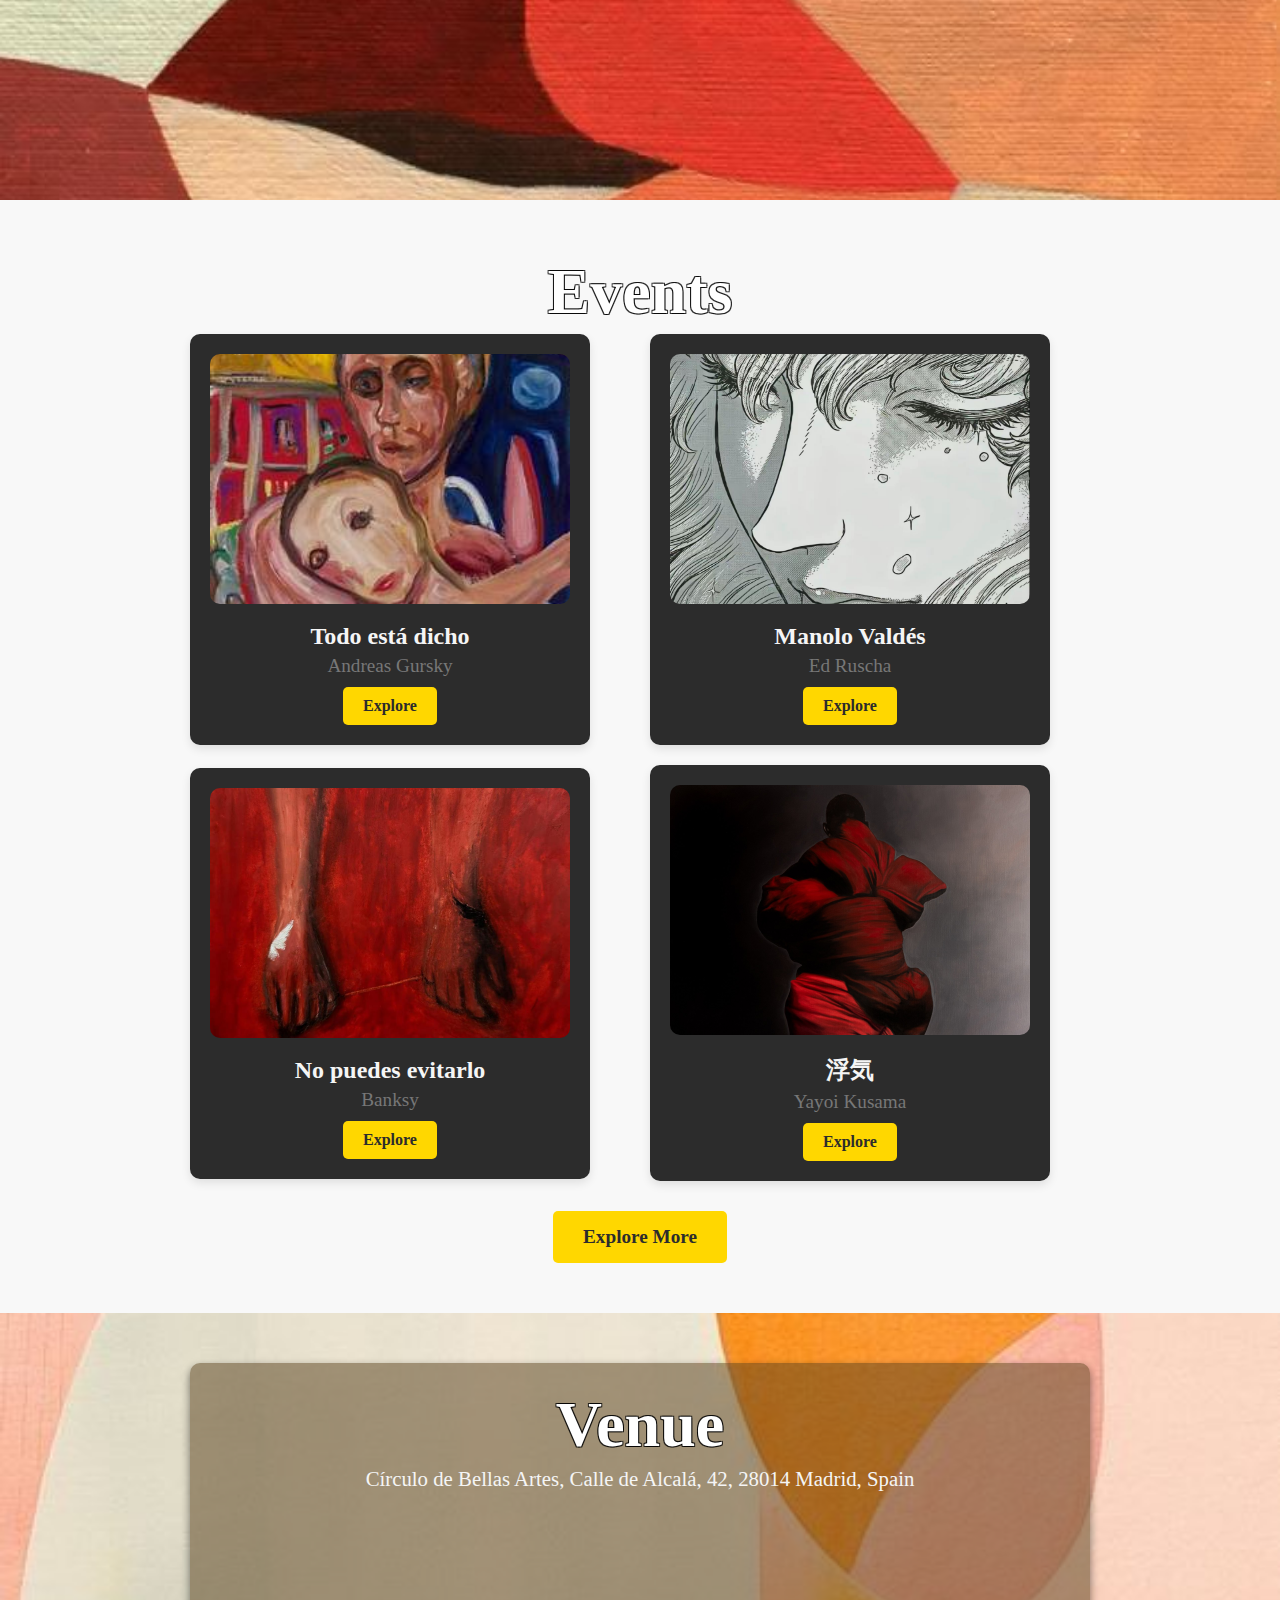
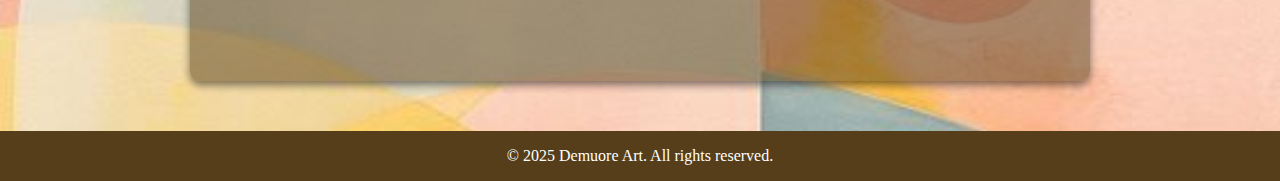
==== commit ff4ee5a8: "new about us" ====
--- a/index.html
+++ b/index.html
@@ -69,7 +69,7 @@
                     <p>Founded in 1995, Demuore Art has been a beacon of artistic brilliance for decades.</p>
                     <p>Our mission is to inspire creativity, showcase emerging artists, and preserve timeless masterpieces.</p>
                     <p>We host curated exhibitions, art workshops, and special events year-round to celebrate the beauty of art.</p>
-                    <a href="#" class="about-btn">More About Us</a>
+                    <a href="boutus.html" class="about-btn">More About Us</a>
                 </div>
             </a>
             </div>
@@ -157,7 +157,7 @@
       </script>
 
     <footer>
-        <p>© 2025 Demuore Art Gallery. All rights reserved.</p>
+        <p>© 2025 Demuore Art. All rights reserved.</p>
     </footer>
 
     <script defer src="script.js"></script>
--- a/style.css
+++ b/style.css
@@ -60,24 +60,23 @@
   font-size: 1rem;
   padding: 10px 15px;
   border-radius: 5px;
+  transition: background 0.3s;
 }
 
 .nav-links a:hover {
   color: #ffd700;
 }
 
-/* Change "Tickets" Button Style */
-/* Navigation Bar "Tickets" Button (Same Style as Home Page) */
 .tickets-btn {
-  background: #b27e1d; /* No background */
-  color: white; /* Black text */
+  background: #b27e1d; 
+  color: white; 
   font-weight: bold;
   text-decoration: none;
 }
 
 .nav-links .tickets-btn:hover {
-  background: #ffa500; /* Gold background on hover */
-  color: #2c2c2c; /* Dark text on hover */
+  background: #ffa500; 
+  color: #2c2c2c; 
 }
 
 /* User Account Icon */
@@ -127,39 +126,39 @@
 
 @media screen and (max-width: 1200px) {
   .navbar {
-    padding: 1rem; /* Reduce padding */
+    padding: 1rem; 
   }
 
   .logo {
-    max-width: 120px; /* Smaller logo for medium screens */
+    max-width: 120px; 
   }
 
   .gallery-title {
-    font-size: 1.6rem; /* Smaller title size */
+    font-size: 1.6rem; 
   }
 
   .nav-links a {
-    font-size: 0.9rem; /* Smaller font size for links */
+    font-size: 0.9rem; 
   }
 }
 @media screen and (max-width: 992px) {
-  /* Adjustments for tablets and smaller desktops */
+  
   .navbar {
-    flex-direction: column; /* Stack navbar items */
-    align-items: flex-start; /* Align items to the left */
+    flex-direction: column; 
+    align-items: flex-start; 
   }
 
   .logo {
-    max-width: 100px; /* Smaller logo for mobile */
+    max-width: 100px; 
   }
 
   .gallery-title {
-    font-size: 1.5rem; /* Adjust title size for mobile */
+    font-size: 1.5rem;
   }
 
   .account-icon img {
-    height: 30px; /* Smaller size for mobile */
-    width: 30px; /* Smaller size for mobile */
+    height: 30px; 
+    width: 30px; 
   }
 }
 
@@ -186,7 +185,7 @@
 
   .nav-links.show {
     max-height: 500px;
-    overflow-y: auto; /* Enables scrolling if menu overflows */
+    overflow-y: auto;
     padding: 10px 0;
   }
 
@@ -201,13 +200,13 @@
   }
 
   .account-icon img {
-    height: 30px; /* Smaller size for mobile */
-    width: 30px; /* Smaller size for mobile */
+    height: 30px; 
+    width: 30px; 
   }
 
   .account-dropdown a {
-    padding: 8px; /* Smaller padding for mobile */
-    font-size: 0.9rem; /* Adjust font size for mobile */
+    padding: 8px; 
+    font-size: 0.9rem; 
   }
 }
 
@@ -246,7 +245,7 @@
 }
 
 .hero h2 {
-  font-size: 3rem;
+  font-size: 6rem;
   color: #47443b;
 }
 
@@ -294,7 +293,7 @@
 }
 
 .about-title {
-  font-size: 3rem;
+  font-size: 4rem;
   font-family: 'Playfair Display', serif;
   color: white;
   text-shadow: 
@@ -367,7 +366,7 @@
 
 /* Events Title */
 .events-title {
-  font-size: 3rem;
+  font-size: 4rem;
   font-family: 'Playfair Display', serif;
   color: white;
   text-shadow: 
@@ -677,7 +676,7 @@
 }
 
 .venue-section h2 {
-  font-size: 3rem;
+  font-size: 4rem;
   font-family: 'Playfair Display', serif;
   color: white;
   text-shadow: 
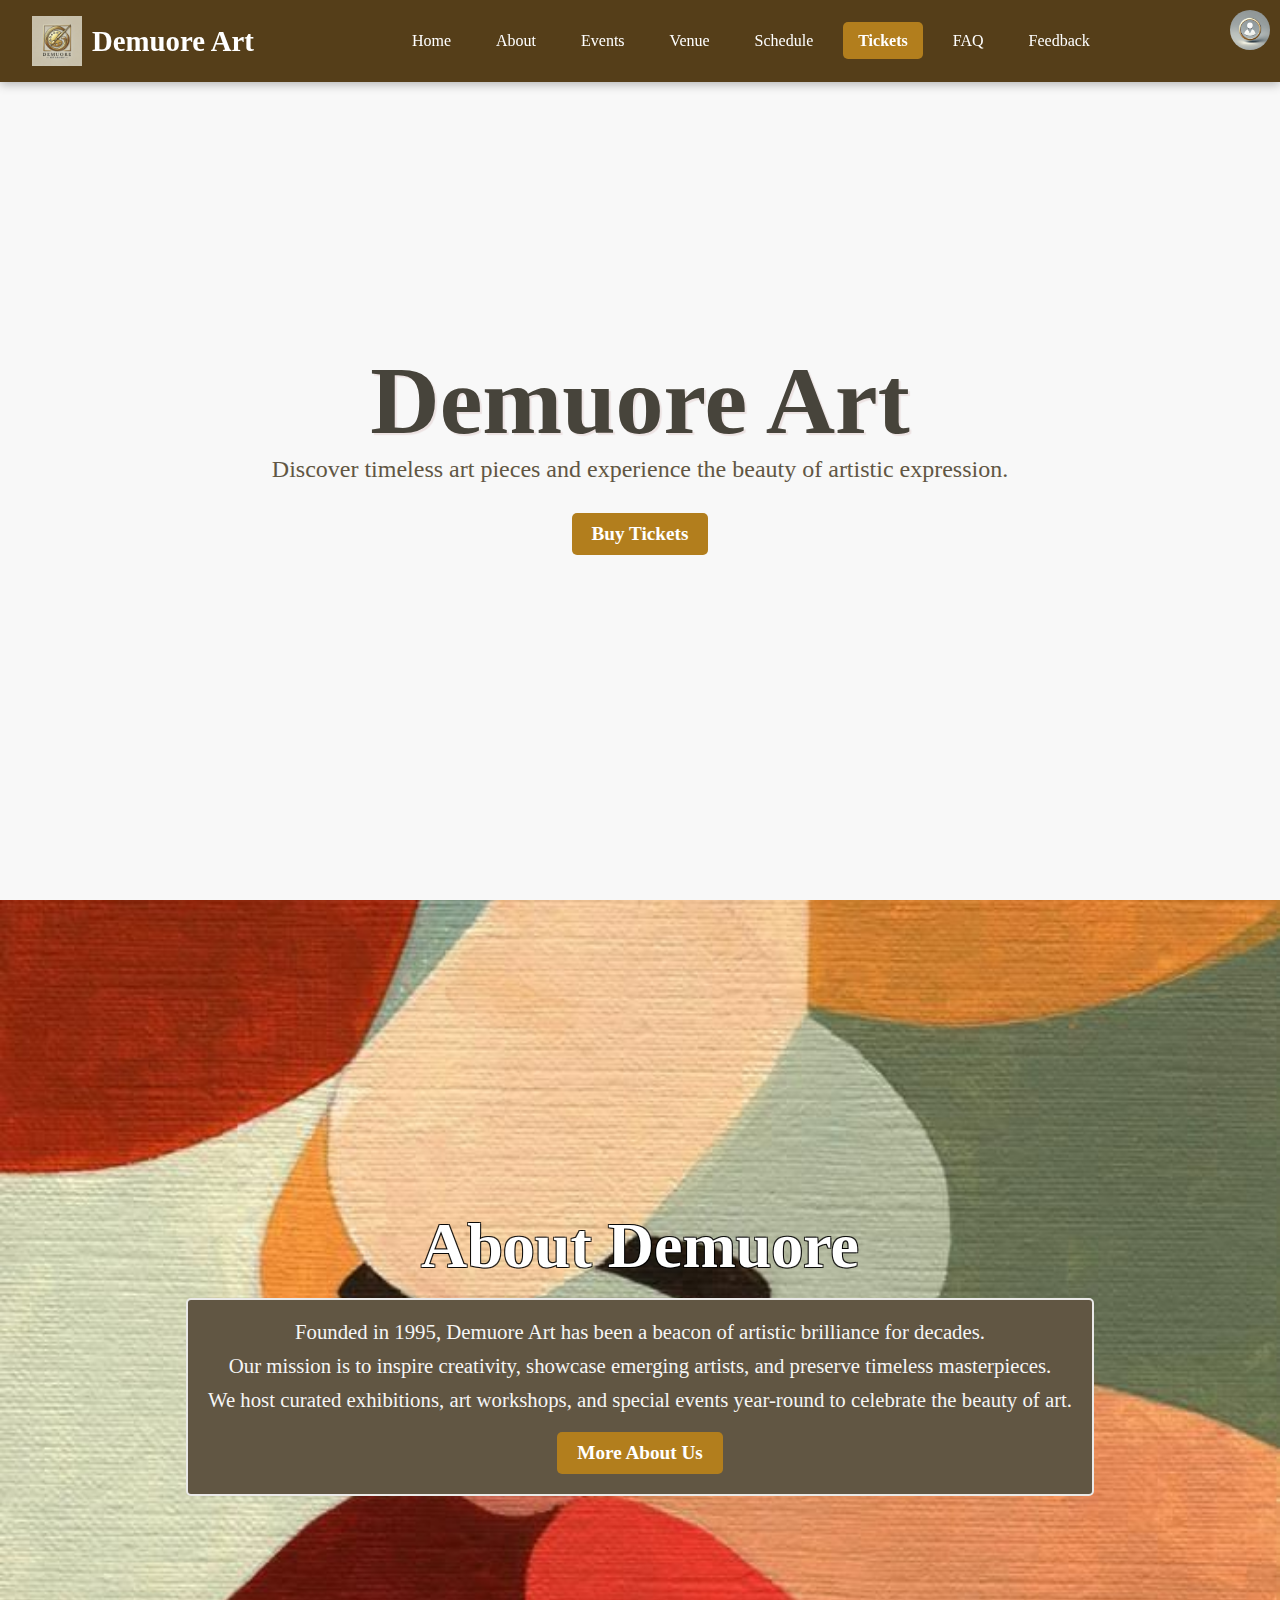
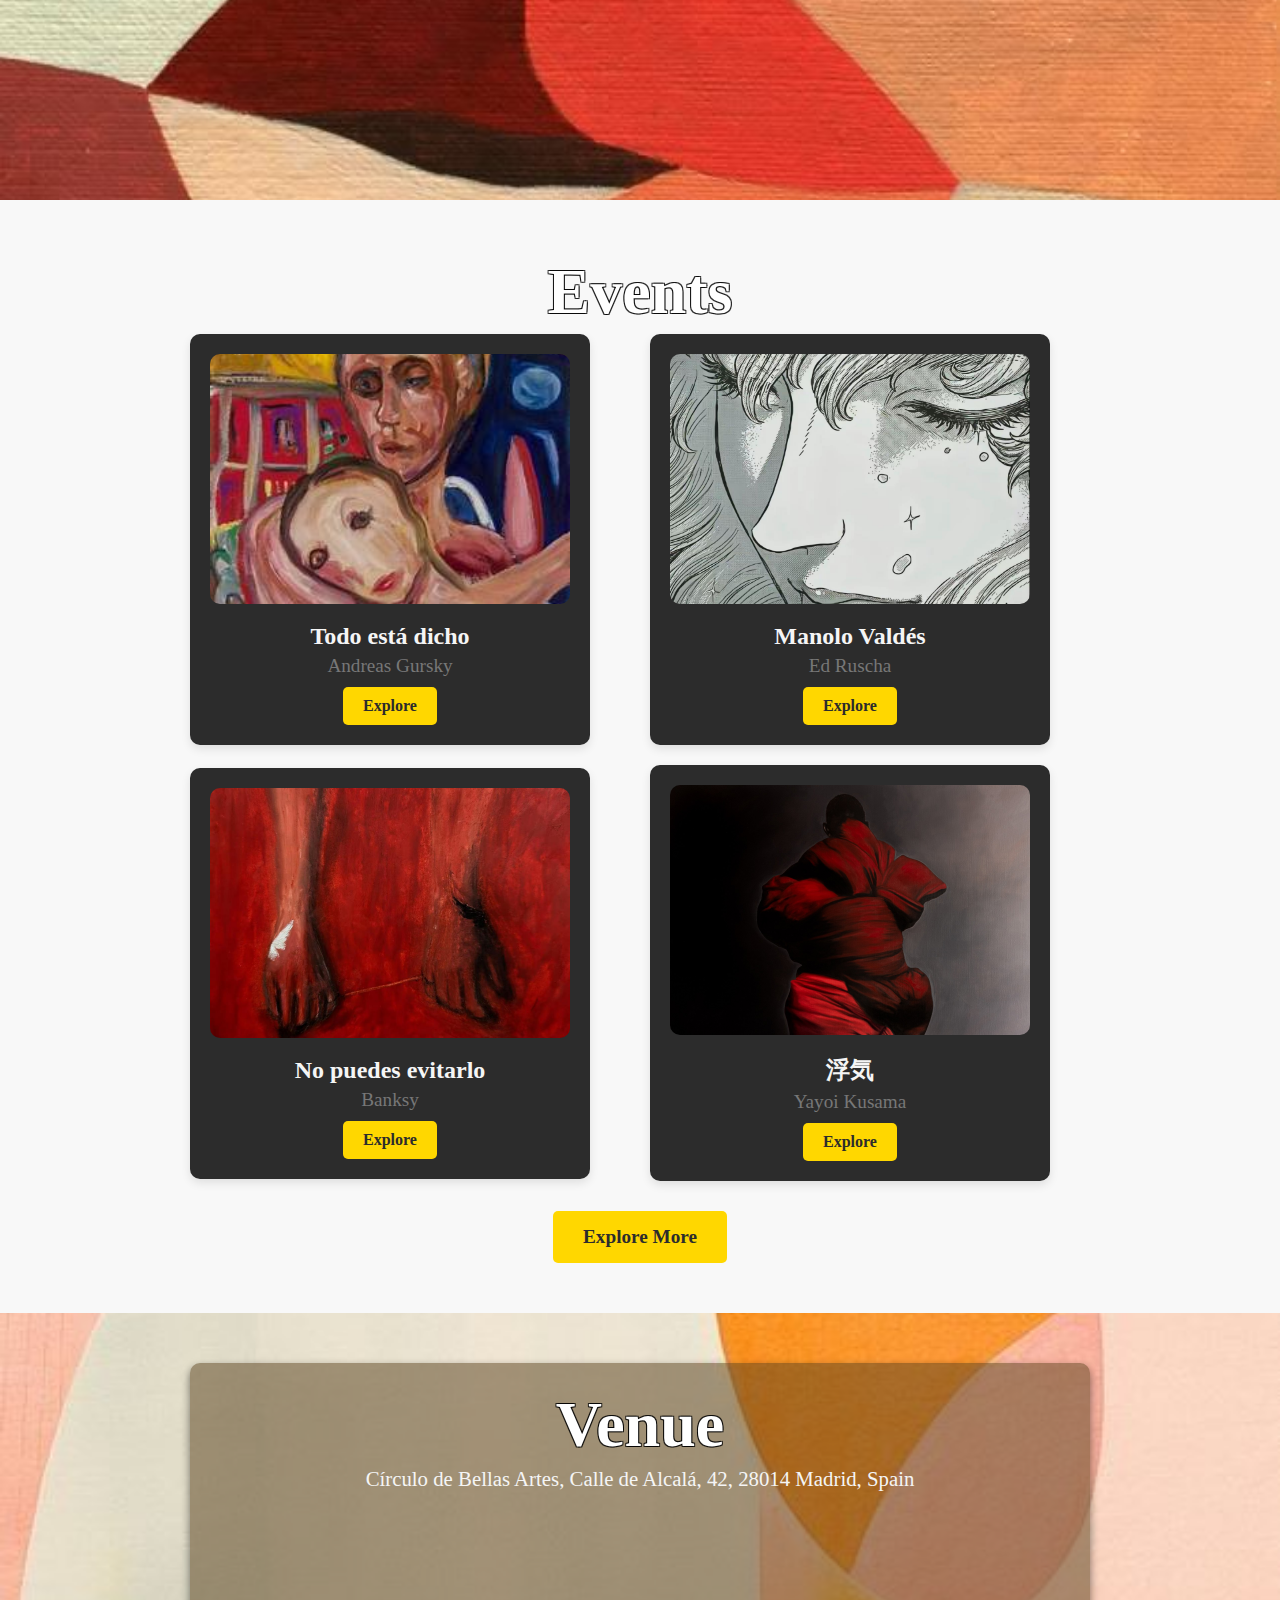
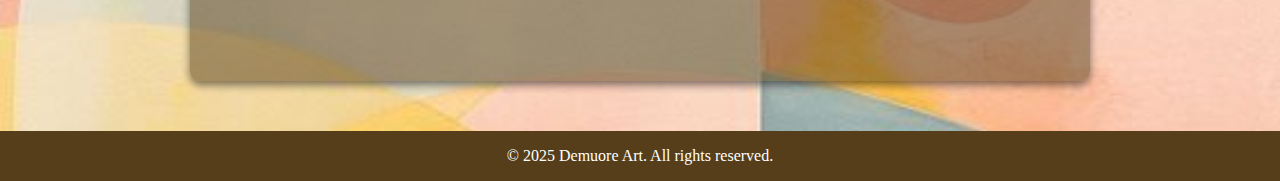
==== commit 91fc96d1: "update" ====
--- a/index.html
+++ b/index.html
@@ -26,11 +26,10 @@
                 <li><a href="#about">About</a></li>
                 <li><a href="#events">Events</a></li>
                 <li><a href="#venue">Venue</a></li>
-                <li><a href="#">Contact</a></li>
                 <li><a href="#">Schedule</a></li>
                 <li><a href="event-details.html" class="tickets-btn">Tickets</a></li>
                 <li><a href="faq.html">FAQ</a></li>
-                <li><a href="#">Feedback</a></li>
+                <li><a href="feedback html.html">Feedback</a></li>
             </ul>
 
             <!-- User Account Logo (Restored) -->
@@ -56,7 +55,7 @@
             <div class="hero-content">
                 <h2>Demuore Art</h2>
                 <p>Discover timeless art pieces and experience the beauty of artistic expression.</p>
-                <a href="#" class="buy-tickets-btn">Buy Tickets</a>
+                <a href="event-details.html" class="buy-tickets-btn">Buy Tickets</a>
             </div>
         </section>
 
@@ -64,8 +63,7 @@
         <section id="about" class="about">
             <div class="about-content">
                 <h2 class="about-title">About Demuore</h2>
-            <a href="About html.html" class="event-link">      
-                <div class="about-info">
+                   <div class="about-info">
                     <p>Founded in 1995, Demuore Art has been a beacon of artistic brilliance for decades.</p>
                     <p>Our mission is to inspire creativity, showcase emerging artists, and preserve timeless masterpieces.</p>
                     <p>We host curated exhibitions, art workshops, and special events year-round to celebrate the beauty of art.</p>
